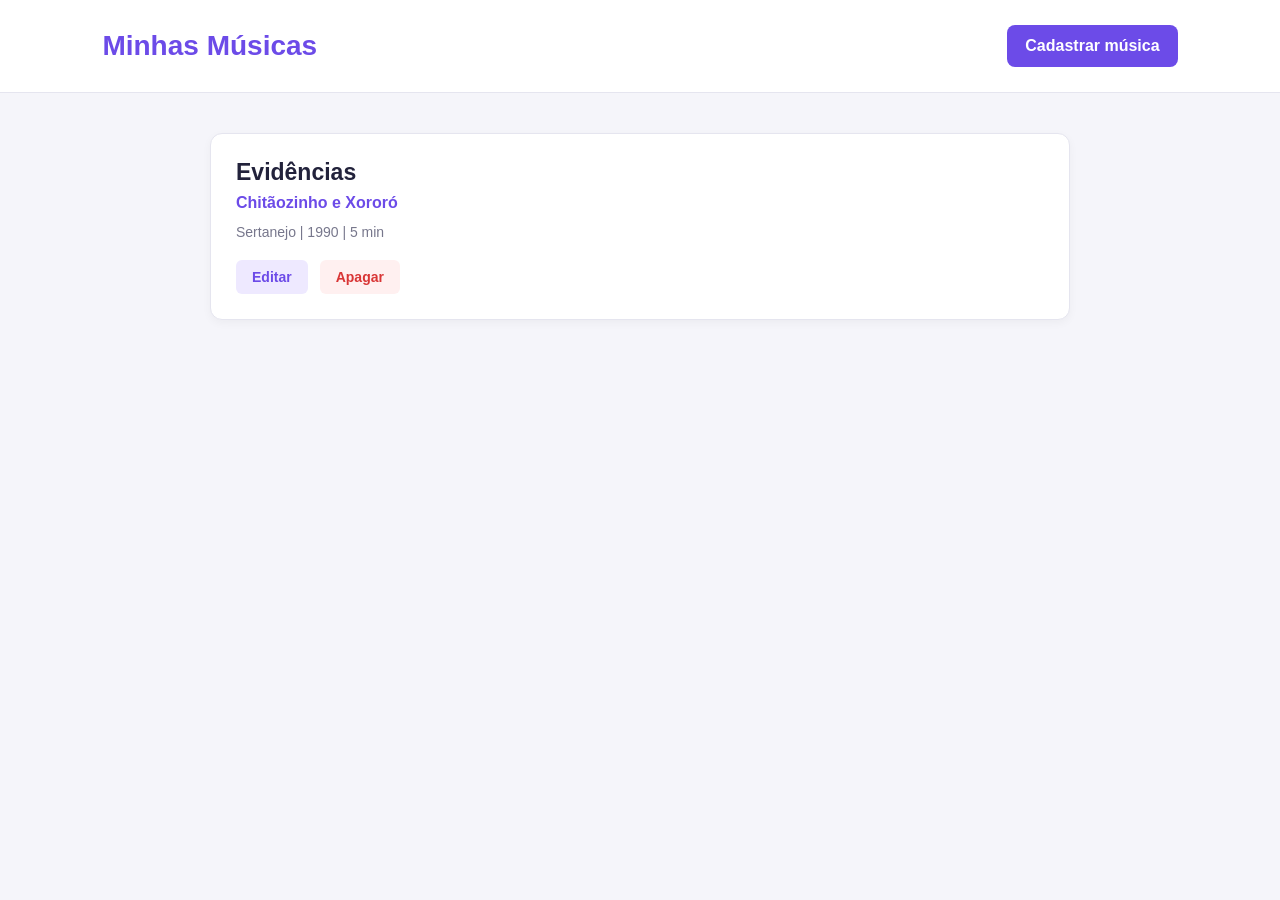
==== index.html @ 2a60b327 "Initial commit" ====
<!DOCTYPE html>
<html lang="pt-BR">
<head>
    <meta charset="UTF-8">
    <meta name="viewport" content="width=device-width, initial-scale=1.0">
    <title>Minhas Músicas</title>
    <link rel="stylesheet" href="index.css">
</head>
<body>
    <header>
        <h1>Minhas Músicas</h1>
        <a href="cadastrar.html" class="botao">Cadastrar música</a>
    </header>

    <main>
        <section id="listaMusicas">
            <article class="musica">
                <h2>Evidências</h2>
                <p class="artista">Chitãozinho e Xororó</p>
                <p class="detalhes">Sertanejo | 1990 | 5 min</p>
                <div class="acoes">
                    <a class="editar" href="editar.html?id=1">Editar</a>
                    <button class="apagar">Apagar</button>
                </div>
            </article>
        </section>
    </main>

    <script src="index.js"></script>
</body>
</html>
---- index.css ----
* {
    margin: 0;
    padding: 0;
    box-sizing: border-box;
}

body {
    font-family: Arial, sans-serif;
    background-color: #f5f5fa;
    color: #22223b;
    min-height: 100vh;
}

header {
    background-color: #ffffff;
    padding: 25px 8%;
    display: flex;
    justify-content: space-between;
    align-items: center;
    gap: 20px;
    border-bottom: 1px solid #e5e5ef;
}

h1 {
    font-size: 28px;
    color: #6c4be8;
}

.botao {
    background-color: #6c4be8;
    color: white;
    text-decoration: none;
    padding: 12px 18px;
    border-radius: 8px;
    font-weight: bold;
}

.botao:hover {
    background-color: #5535cc;
}

main {
    max-width: 900px;
    margin: 40px auto;
    padding: 0 20px;
}

#listaMusicas {
    display: flex;
    flex-direction: column;
    gap: 18px;
}

.musica {
    background-color: #ffffff;
    padding: 25px;
    border-radius: 12px;
    border: 1px solid #e5e5ef;
    box-shadow: 0 3px 10px rgba(0, 0, 0, 0.04);
}

.musica h2 {
    font-size: 23px;
    margin-bottom: 8px;
}

.artista {
    color: #6c4be8;
    font-weight: bold;
    margin-bottom: 12px;
}

.detalhes {
    color: #77778c;
    font-size: 14px;
    margin-bottom: 20px;
}

.acoes {
    display: flex;
    align-items: center;
    gap: 12px;
}

.editar,
.apagar {
    padding: 9px 16px;
    border-radius: 6px;
    font-size: 14px;
    font-weight: bold;
    cursor: pointer;
    text-decoration: none;
}

.editar {
    background-color: #eee9ff;
    color: #6c4be8;
    border: none;
}

.editar:hover {
    background-color: #ded5ff;
}

.apagar {
    background-color: #fff0f0;
    color: #d93636;
    border: none;
}

.apagar:hover {
    background-color: #ffdddd;
}

@media (max-width: 600px) {
    header {
        flex-direction: column;
        align-items: flex-start;
    }

    h1 {
        font-size: 24px;
    }
}
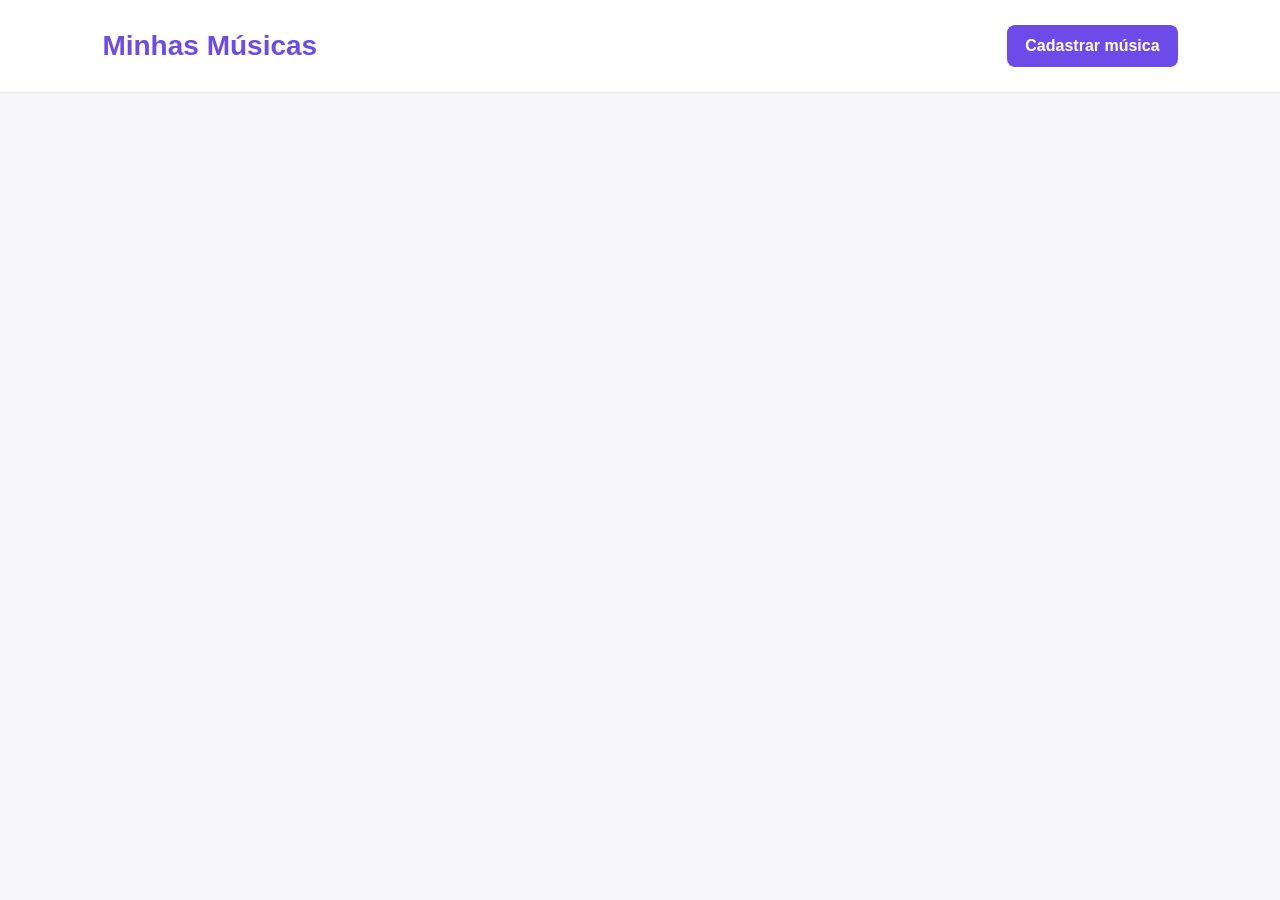
==== commit 7dabb712: "Commit" ====
--- a/index.html
+++ b/index.html
@@ -14,17 +14,7 @@
     </header>
 
     <main>
-        <section id="listaMusicas">
-            <article class="musica">
-                <h2>Evidências</h2>
-                <p class="artista">Chitãozinho e Xororó</p>
-                <p class="detalhes">Sertanejo | 1990 | 5 min</p>
-                <div class="acoes">
-                    <a class="editar" href="editar.html?id=1">Editar</a>
-                    <button class="apagar">Apagar</button>
-                </div>
-            </article>
-        </section>
+        <section id="listaMusicas"></section>
     </main>
 
     <script src="index.js"></script>
